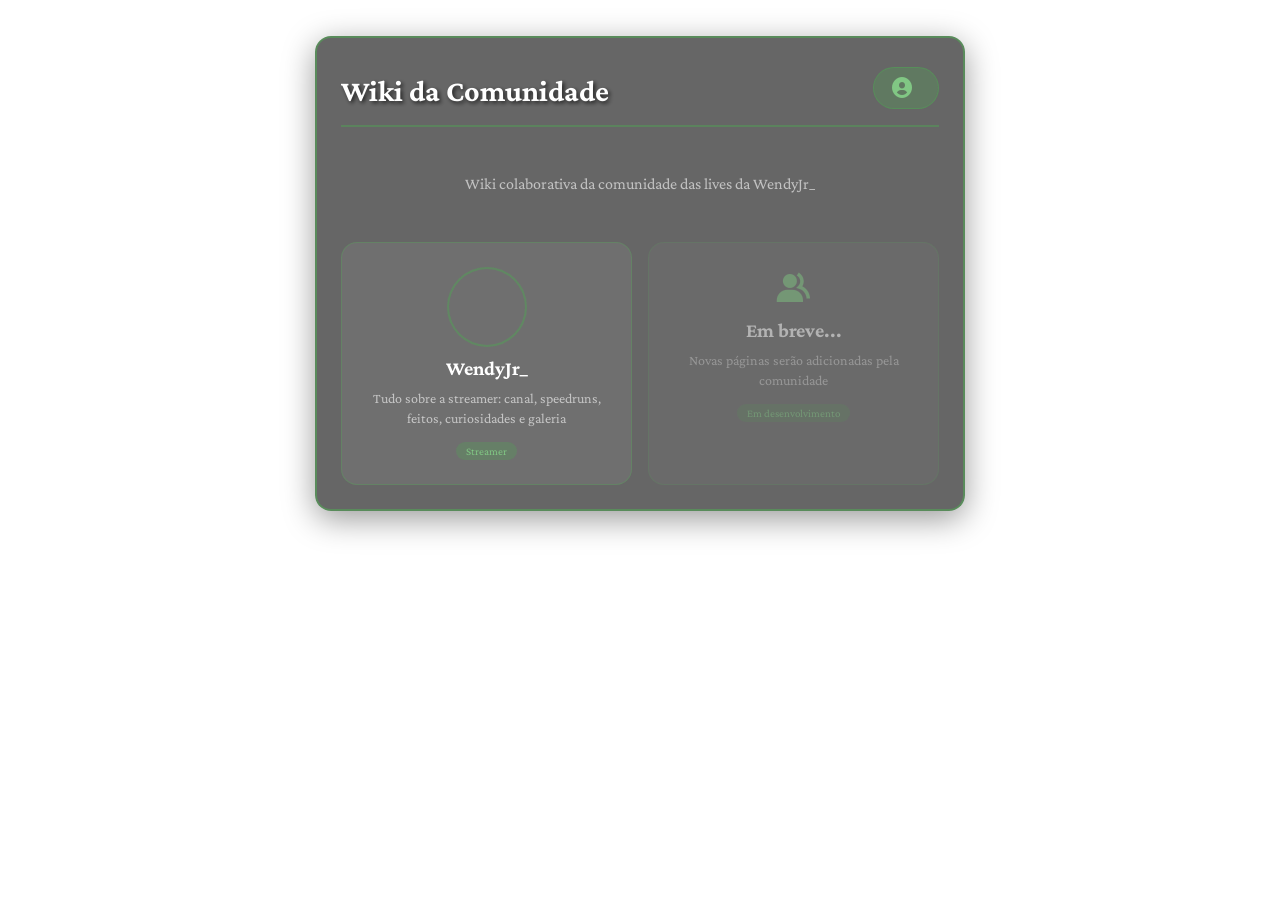
==== frontend/Wiki/index.html @ ce0db495 "feat: backend completo Flask + SQLite para Wiki" ====
<!DOCTYPE html>
<html lang="pt-br">
  <head>
    <meta charset="UTF-8" />
    <meta name="viewport" content="width=device-width, initial-scale=1.0" />
    <link
      href="https://unpkg.com/boxicons@2.1.4/css/boxicons.min.css"
      rel="stylesheet"
    />
    <link rel="stylesheet" href="Style.css?v=3" />
    <link
      href="https://fonts.googleapis.com/css2?family=Crimson+Pro:wght@400;600;700&display=swap"
      rel="stylesheet"
    />
    <script src="api.js"></script>
    <script>
      if (!isLogado()) {
        window.location.href = "../Login/";
      }
    </script>
    <title>Wiki da Comunidade</title>
    <style>
      .home-header { text-align: center; padding: 20px 0 10px; }
      .home-header h1 { font-size: 34px; color: white; text-shadow: 2px 2px 4px rgba(0,0,0,0.7); border: none !important; padding: 0 !important; margin: 0 !important; }
      .home-header p { color: rgba(255,255,255,0.6); font-size: 16px; margin-top: 8px; font-family: "Crimson Pro", serif; }
      .home-grid { display: grid; grid-template-columns: 1fr 1fr; gap: 16px; margin-top: 20px; }
      .home-card { background: rgba(255, 255, 255, 0.06); border: 1px solid rgba(76, 175, 80, 0.3); border-radius: 16px; padding: 24px 20px; text-align: center; transition: background 0.3s, transform 0.2s; cursor: pointer; text-decoration: none; display: flex; flex-direction: column; align-items: center; gap: 10px; }
      .home-card:hover { background: rgba(76, 175, 80, 0.15); transform: translateY(-3px); }
      .home-card i { font-size: 42px; color: #81c784; }
      .home-card-avatar { width: 80px; height: 80px; border-radius: 50%; background-size: cover; background-position: top center; border: 2px solid rgba(76, 175, 80, 0.4); flex-shrink: 0; }
      .home-card .card-title { color: white; font-size: 20px; font-weight: 700; }
      .home-card .card-desc { color: rgba(255,255,255,0.6); font-size: 14px; line-height: 1.4; }
      .home-card .card-tag { background: rgba(76, 175, 80, 0.25); color: #81c784; font-size: 11px; padding: 3px 10px; border-radius: 12px; margin-top: 4px; }
      @media (max-width: 480px) { .home-grid { grid-template-columns: 1fr; } .home-header h1 { font-size: 26px; } }
    </style>
  </head>
  <body>
    <div class="container" style="max-width:650px;">
      <div class="header-bar">
        <div class="header-top">
          <h1><b>Wiki da Comunidade</b></h1>
          <a href="perfil.html" class="user-btn" title="Meu Perfil">
            <i class="bx bxs-user-circle"></i>
            <span class="user-name" id="headerUserName"></span>
            <i class="bx bxs-shield mod-btn-icon" id="modIcon" style="display:none;" title="Moderação"></i>
          </a>
        </div>
      </div>

      <div class="home-header">
        <p>Wiki colaborativa da comunidade das lives da WendyJr_</p>
      </div>

      <div class="home-grid">
        <a href="wendy.html" class="home-card">
          <div class="home-card-avatar" style="background-image:url('Imagens/Amanda.webp');"></div>
          <span class="card-title">WendyJr_</span>
          <span class="card-desc">Tudo sobre a streamer: canal, speedruns, feitos, curiosidades e galeria</span>
          <span class="card-tag">Streamer</span>
        </a>

        <a href="#" class="home-card" style="opacity:0.5;cursor:default;">
          <i class="bx bxs-group"></i>
          <span class="card-title">Em breve...</span>
          <span class="card-desc">Novas páginas serão adicionadas pela comunidade</span>
          <span class="card-tag">Em desenvolvimento</span>
        </a>
      </div>
    </div>

    <script>
      const userName = getUserName();
      const nameSpan = document.getElementById("headerUserName");
      if (nameSpan && userName) nameSpan.textContent = userName;

      // Verifica se é moderador
      (async function() {
        if (isLogado()) {
          try {
            const result = await apiGetUser();
            if (result.user?.moderador) {
              const modIcon = document.getElementById("modIcon");
              if (modIcon) {
                modIcon.style.display = "inline";
                modIcon.addEventListener("click", (e) => { e.preventDefault(); window.location.href = "moderacao.html"; });
              }
            }
          } catch(e) {}
        }
      })();
    </script>
  </body>
</html>
---- frontend/Wiki/Style.css ----
* {
  margin: 0;
  padding: 0;
  box-sizing: border-box;
}

html {
  min-height: 100%;
  scroll-behavior: smooth;
}

body {
  background-image: url(Imagens/stardew-valley-2560-x-1440-background-gkvzx4cplgse4ymy.jpg);
  background-repeat: no-repeat;
  background-size: cover;
  background-position: center;
  background-attachment: scroll;
  margin: 0;
  padding: 16px;
  font-family: "Crimson Pro", Georgia, "Times New Roman", serif;
  min-height: 100vh;
  min-height: 100dvh;
  position: relative;
}

body::before {
  content: "";
  position: fixed;
  top: 0;
  left: 0;
  width: 100%;
  height: 100%;
  height: 100dvh;
  background-image: url(Imagens/stardew-valley-2560-x-1440-background-gkvzx4cplgse4ymy.jpg);
  background-repeat: no-repeat;
  background-size: cover;
  background-position: center;
  z-index: -1;
}

.container {
  background: rgba(0, 0, 0, 0.6);
  width: 100%;
  max-width: 900px;
  margin: 20px auto;
  border: 2px solid rgba(76, 175, 80, 0.5);
  box-shadow: 0 8px 32px rgba(0, 0, 0, 0.4);
  border-radius: 16px;
  padding: 24px;
  display: flex;
  flex-direction: column;
  gap: 20px;
  backdrop-filter: blur(8px);
  -webkit-backdrop-filter: blur(8px);
  position: relative;
}

/* ---- Header com usuário ---- */
.header-bar {
  border-bottom: 2px solid rgba(76, 175, 80, 0.4);
  padding-bottom: 12px;
}

.header-top {
  display: flex;
  justify-content: space-between;
  align-items: center;
}

.header-btns {
  display: flex;
  align-items: center;
  gap: 6px;
}

.header-top h1 {
  margin: 0;
  padding: 0;
  border: none;
}

.header-top h1 b {
  font-size: 30px;
  color: white;
  text-shadow: 2px 2px 4px rgba(0, 0, 0, 0.7);
}

.user-btn {
  display: flex;
  align-items: center;
  gap: 8px;
  text-decoration: none;
  color: white;
  background: rgba(76, 175, 80, 0.25);
  padding: 8px 16px;
  border-radius: 25px;
  border: 1px solid rgba(76, 175, 80, 0.4);
  transition: background 0.3s;
  font-size: 14px;
}

.user-btn i {
  font-size: 24px;
  color: #81c784;
}

.user-btn:hover {
  background: rgba(76, 175, 80, 0.5);
}

.mod-btn {
  margin-left: 4px;
}

.mod-btn i {
  font-size: 22px;
}

.mod-btn-icon {
  font-size: 18px;
  color: #ffc107;
  margin-left: 4px;
  cursor: pointer;
  transition: color 0.2s;
}

.mod-btn-icon:hover {
  color: #ffd54f;
}

.user-btn .user-name {
  max-width: 120px;
  overflow: hidden;
  text-overflow: ellipsis;
  white-space: nowrap;
}

.header-bar ul {
  list-style: none;
  display: flex;
  flex-wrap: wrap;
  gap: 8px;
  margin-top: 12px;
}

.header-bar li {
  color: white;
  font-size: 16px;
}

.header-bar ul a {
  text-decoration: none;
  color: white;
  background: rgba(76, 175, 80, 0.25);
  padding: 6px 16px;
  border-radius: 20px;
  border: 1px solid rgba(76, 175, 80, 0.4);
  transition: background 0.3s;
  font-size: 15px;
  display: inline-block;
}

.header-bar ul a:hover {
  background: rgba(76, 175, 80, 0.5);
}

/* ---- Fim header ---- */

.container h1 {
  color: white;
  text-align: center;
  text-shadow: 2px 2px 4px rgba(0, 0, 0, 0.7);
  padding: 10px 0 5px;
  font-size: 32px;
}

/* Mantém o .caixa para compatibilidade com perfil.html */
.caixa {
  border-bottom: 2px solid rgba(76, 175, 80, 0.4);
  padding-bottom: 12px;
}

.caixa ul {
  list-style: none;
  display: flex;
  flex-wrap: wrap;
  gap: 8px;
  margin-top: 12px;
}

.caixa li {
  color: white;
  font-size: 16px;
}

.caixa a {
  text-decoration: none;
  color: white;
  background: rgba(76, 175, 80, 0.25);
  padding: 6px 16px;
  border-radius: 20px;
  border: 1px solid rgba(76, 175, 80, 0.4);
  transition: background 0.3s;
  font-size: 15px;
  display: inline-block;
}

.caixa a:hover {
  background: rgba(76, 175, 80, 0.5);
  text-decoration: none;
}

.container h2 {
  color: white;
  border-top: 2px solid rgba(76, 175, 80, 0.4);
  text-shadow: 2px 2px 4px rgba(0, 0, 0, 0.7);
  padding: 20px 0 10px;
  font-size: 26px;
  margin-top: 8px;
}

.container h3 {
  color: #a5d6a7;
  font-size: 20px;
  margin-top: 12px;
  margin-bottom: 6px;
  padding-left: 2px;
}

.Principal {
  display: flex;
  align-items: flex-start;
  gap: 24px;
  flex-wrap: wrap;
}

.Principal p {
  line-height: 1.7;
  flex: 1;
  font-size: 17px;
  color: rgba(255, 255, 255, 0.95);
  min-width: 250px;
}

#Amanda {
  background-image: url(Imagens/Amanda.webp);
  background-size: cover;
  background-position: top center;
  height: 220px;
  width: 220px;
  border-radius: 12px;
  border: 2px solid rgba(76, 175, 80, 0.5);
  flex-shrink: 0;
  box-shadow: 0 4px 16px rgba(0, 0, 0, 0.3);
}

.social {
  display: flex;
  justify-content: center;
  align-items: center;
  gap: 24px;
  width: 100%;
  flex-wrap: wrap;
  margin: 4px 0;
  padding-top: 8px;
  border-top: 1px solid rgba(255, 255, 255, 0.1);
}

.social img {
  width: 42px;
  height: 42px;
  transition: transform 0.3s, filter 0.3s;
  filter: drop-shadow(2px 2px 4px rgba(0, 0, 0, 0.5));
  border-radius: 8px;
}

.social img:hover {
  transform: scale(1.15);
  filter: brightness(1.3) drop-shadow(2px 2px 6px rgba(76, 175, 80, 0.6));
  cursor: pointer;
}

.texto p {
  font-size: 17px;
  line-height: 1.7;
  color: rgba(255, 255, 255, 0.95);
  margin-bottom: 14px;
}

.texto li {
  font-size: 17px;
  line-height: 1.7;
  color: rgba(255, 255, 255, 0.95);
  margin-bottom: 4px;
}

.texto ul {
  padding-left: 24px;
}

.texto a {
  text-decoration: none;
  color: #81c784;
  border-bottom: 1px solid transparent;
  transition: border-color 0.2s;
}

.texto a:hover {
  text-decoration: none;
  border-bottom-color: #81c784;
}

.galeria {
  display: grid;
  grid-template-columns: repeat(auto-fill, minmax(160px, 1fr));
  gap: 16px;
  padding-top: 16px;
}

.galeria-item {
  border: 1px solid rgba(76, 175, 80, 0.4);
  border-radius: 10px;
  padding: 8px;
  margin: 0;
  display: flex;
  flex-direction: column;
  background: rgba(255, 255, 255, 0.05);
  transition: background 0.3s;
}

.galeria-item:hover {
  background: rgba(255, 255, 255, 0.1);
}

.galeria-item img {
  width: 100%;
  height: 170px;
  object-fit: cover;
  border-radius: 6px;
  display: block;
  cursor: pointer;
  transition: transform 0.2s ease-in-out;
}

.galeria-item img:hover {
  transform: scale(1.03);
}

.lightbox-overlay {
  display: none;
  position: fixed;
  top: 0;
  left: 0;
  width: 100%;
  height: 100%;
  background-color: rgba(0, 0, 0, 0.9);
  z-index: 1000;
  justify-content: center;
  align-items: center;
  padding: 16px;
}

.lightbox-content {
  max-width: 95%;
  max-height: 85%;
  border: 3px solid rgba(76, 175, 80, 0.6);
  border-radius: 8px;
  object-fit: contain;
}

.lightbox-close {
  position: absolute;
  top: 16px;
  right: 24px;
  color: #4caf50;
  font-size: 44px;
  font-weight: bold;
  cursor: pointer;
  transition: color 0.2s;
  line-height: 1;
  z-index: 1001;
}

.lightbox-close:hover {
  color: white;
}

/* ===== NOVOS COMENTÁRIOS ===== */
.comentarios-section {
  border-top: 2px solid rgba(76, 175, 80, 0.4);
  padding-top: 10px;
}

.comentarios-header {
  display: flex;
  align-items: center;
  justify-content: space-between;
  margin-bottom: 16px;
}

.comentarios-header h2 {
  border: none !important;
  padding: 0 !important;
  margin: 0 !important;
  font-size: 22px;
}

.comentarios-count {
  background: rgba(76, 175, 80, 0.2);
  color: #81c784;
  font-size: 13px;
  font-weight: 600;
  padding: 3px 12px;
  border-radius: 20px;
  border: 1px solid rgba(76, 175, 80, 0.3);
}

/* Formulário */
.comentario-input-wrapper {
  display: flex;
  gap: 12px;
  align-items: flex-start;
}

.comentario-avatar {
  width: 38px;
  height: 38px;
  min-width: 38px;
  border-radius: 50%;
  background: linear-gradient(135deg, #43a047, #2e7d32);
  display: flex;
  align-items: center;
  justify-content: center;
  color: white;
  font-weight: 700;
  font-size: 16px;
  font-family: "Crimson Pro", serif;
  border: 2px solid rgba(76, 175, 80, 0.4);
}

.comentario-input-wrapper textarea {
  flex: 1;
  background: rgba(255, 255, 255, 0.06);
  border: 2px solid rgba(255, 255, 255, 0.1);
  border-radius: 12px;
  outline: none;
  font-size: 15px;
  color: white;
  padding: 12px 16px;
  font-family: inherit;
  resize: vertical;
  min-height: 44px;
  transition: border-color 0.3s, background 0.3s;
  line-height: 1.5;
}

.comentario-input-wrapper textarea:focus {
  border-color: #4caf50;
  background: rgba(255, 255, 255, 0.1);
}

.comentario-input-wrapper textarea::placeholder {
  color: rgba(255, 255, 255, 0.4);
}

.comentario-form-footer {
  display: flex;
  justify-content: space-between;
  align-items: center;
  margin-top: 10px;
  padding-left: 50px;
}

.comentario-char-count {
  font-size: 12px;
  color: rgba(255, 255, 255, 0.3);
}

.comentario-enviar-btn {
  display: flex;
  align-items: center;
  gap: 6px;
  background: linear-gradient(135deg, #43a047, #2e7d32);
  border: none;
  border-radius: 10px;
  padding: 10px 20px;
  color: white;
  font-size: 14px;
  font-weight: 600;
  cursor: pointer;
  transition: transform 0.2s, box-shadow 0.2s;
  box-shadow: 0 3px 10px rgba(76, 175, 80, 0.3);
}

.comentario-enviar-btn:hover {
  transform: translateY(-1px);
  box-shadow: 0 5px 16px rgba(76, 175, 80, 0.4);
}

.comentario-enviar-btn:active {
  transform: translateY(0);
}

.comentario-enviar-btn i {
  font-size: 16px;
}

/* Login message */
.comentario-login-msg {
  display: flex;
  flex-direction: column;
  align-items: center;
  justify-content: center;
  gap: 10px;
  padding: 30px;
  background: rgba(255, 255, 255, 0.04);
  border: 1px dashed rgba(255, 255, 255, 0.12);
  border-radius: 14px;
  text-align: center;
}

.comentario-login-msg i {
  font-size: 32px;
  color: rgba(255, 255, 255, 0.25);
}

.comentario-login-msg p {
  color: rgba(255, 255, 255, 0.5);
  font-size: 15px;
}

.comentario-login-msg a {
  color: #81c784;
  text-decoration: none;
  font-weight: 600;
}

.comentario-login-msg a:hover {
  text-decoration: underline;
}

/* Lista de comentários */
.comentarios-lista {
  margin-top: 20px;
}

.comentario-item {
  background: rgba(255, 255, 255, 0.04);
  border: 1px solid rgba(255, 255, 255, 0.06);
  border-radius: 14px;
  padding: 16px 18px;
  margin-bottom: 12px;
  transition: background 0.2s;
}

.comentario-item:hover {
  background: rgba(255, 255, 255, 0.07);
}

.comentario-pendente {
  border-color: rgba(255, 193, 7, 0.25);
  background: rgba(255, 193, 7, 0.04);
}

.comentario-header {
  display: flex;
  justify-content: space-between;
  align-items: center;
  margin-bottom: 8px;
  flex-wrap: wrap;
  gap: 4px;
}

.comentario-autor {
  font-weight: 600;
  color: #81c784;
  font-size: 14px;
  display: flex;
  align-items: center;
  gap: 6px;
}

.comentario-data {
  font-size: 12px;
  color: rgba(255, 255, 255, 0.35);
}

.comentario-texto {
  font-size: 15px;
  color: rgba(255, 255, 255, 0.9);
  line-height: 1.6;
  word-wrap: break-word;
}

.comentario-acoes {
  display: flex;
  gap: 8px;
  margin-top: 12px;
  flex-wrap: wrap;
}

.comentario-btn {
  padding: 5px 14px;
  border: none;
  border-radius: 8px;
  font-size: 13px;
  cursor: pointer;
  transition: 0.2s;
  font-weight: 600;
}

.comentario-btn.aprovar {
  background: rgba(76, 175, 80, 0.25);
  color: #81c784;
}

.comentario-btn.aprovar:hover {
  background: rgba(76, 175, 80, 0.4);
}

.comentario-btn.excluir {
  background: rgba(229, 57, 53, 0.2);
  color: #ef9a9a;
}

.comentario-btn.excluir:hover {
  background: rgba(229, 57, 53, 0.35);
}

.mod-badge {
  background: #4caf50;
  color: white;
  font-size: 10px;
  padding: 1px 7px;
  border-radius: 10px;
  font-weight: 600;
}

.pendente-badge {
  background: #ffc107;
  color: #333;
  font-size: 10px;
  padding: 1px 7px;
  border-radius: 10px;
  font-weight: 600;
}

/* ===== RESPONSIVO ===== */

@media (max-width: 768px) {
  body {
    padding: 10px;
  }

  .container {
    padding: 18px;
    margin: 12px auto;
    border-radius: 14px;
  }

  .Principal {
    flex-direction: column;
    align-items: center;
    text-align: center;
  }

  .social {
    gap: 18px;
  }

  .container h1,
  .header-top h1 b {
    font-size: 26px;
  }

  .container h2 {
    font-size: 22px;
  }

  .Principal p,
  .texto p,
  .texto li {
    font-size: 16px;
  }

  .galeria {
    grid-template-columns: repeat(auto-fill, minmax(130px, 1fr));
    gap: 12px;
  }

  .galeria-item img {
    height: 140px;
  }

  .header-bar ul,
  .caixa ul {
    justify-content: center;
  }
}

@media (max-width: 480px) {
  body {
    padding: 8px;
  }

  .container {
    padding: 14px;
    margin: 8px auto;
    border-radius: 12px;
    gap: 14px;
  }

  #Amanda {
    height: 150px;
    width: 150px;
  }

  .social {
    gap: 14px;
  }

  .social img {
    width: 36px;
    height: 36px;
  }

  .container h1,
  .header-top h1 b {
    font-size: 20px;
  }

  .container h2 {
    font-size: 19px;
    padding: 14px 0 8px;
  }

  .user-btn {
    padding: 5px 10px;
    font-size: 12px;
  }

  .user-btn i {
    font-size: 18px;
  }

  .user-btn .user-name {
    max-width: 80px;
  }

  .header-bar ul a {
    font-size: 14px;
    padding: 4px 12px;
  }

  .Principal p,
  .texto p,
  .texto li {
    font-size: 15px;
  }

  .Principal {
    flex-direction: column;
    align-items: center;
    text-align: center;
  }

  #Amanda {
    height: 150px;
    width: 150px;
  }

  .header-bar ul {
    justify-content: center;
  }

  .header-bar ul a {
    font-size: 14px;
    padding: 5px 12px;
  }

  .galeria {
    grid-template-columns: repeat(2, 1fr);
    gap: 10px;
  }

  .galeria-item {
    padding: 5px;
  }

  .galeria-item img {
    height: 120px;
  }

  .lightbox-close {
    font-size: 36px;
    top: 10px;
    right: 16px;
  }
}

@media (max-width: 360px) {
  .container {
    padding: 10px;
  }

  #Amanda {
    height: 120px;
    width: 120px;
  }

  .galeria {
    grid-template-columns: 1fr 1fr;
    gap: 8px;
  }

  .galeria-item img {
    height: 100px;
  }

  .user-btn .user-name {
    display: none;
  }
}
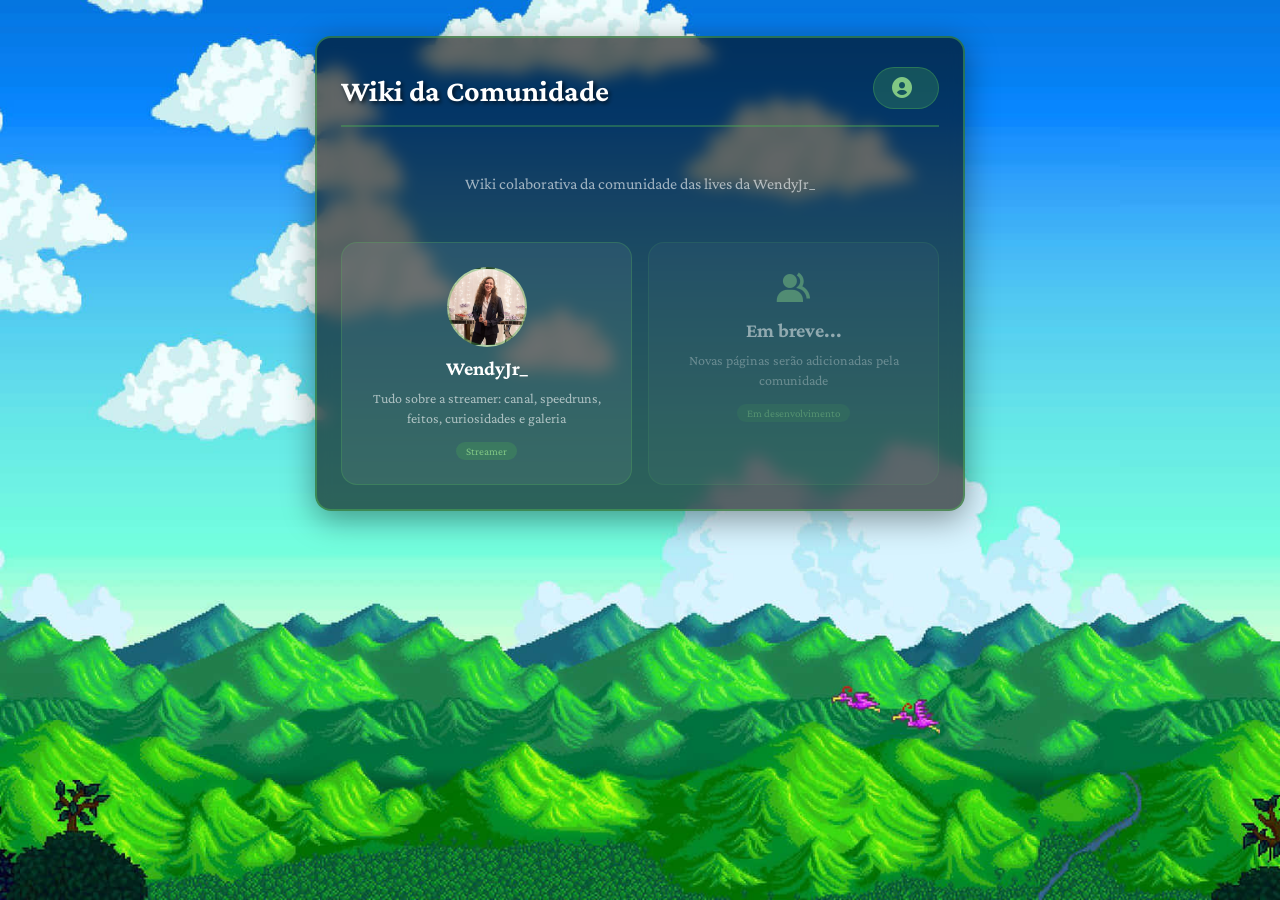
==== commit c9e6407f: "fix: api.js com caminho absoluto /api.js" ====
--- a/frontend/Wiki/index.html
+++ b/frontend/Wiki/index.html
@@ -12,7 +12,7 @@
       href="https://fonts.googleapis.com/css2?family=Crimson+Pro:wght@400;600;700&display=swap"
       rel="stylesheet"
     />
-    <script src="api.js"></script>
+    <script src="/api.js"></script>
     <script>
       if (!isLogado()) {
         window.location.href = "../Login/";
